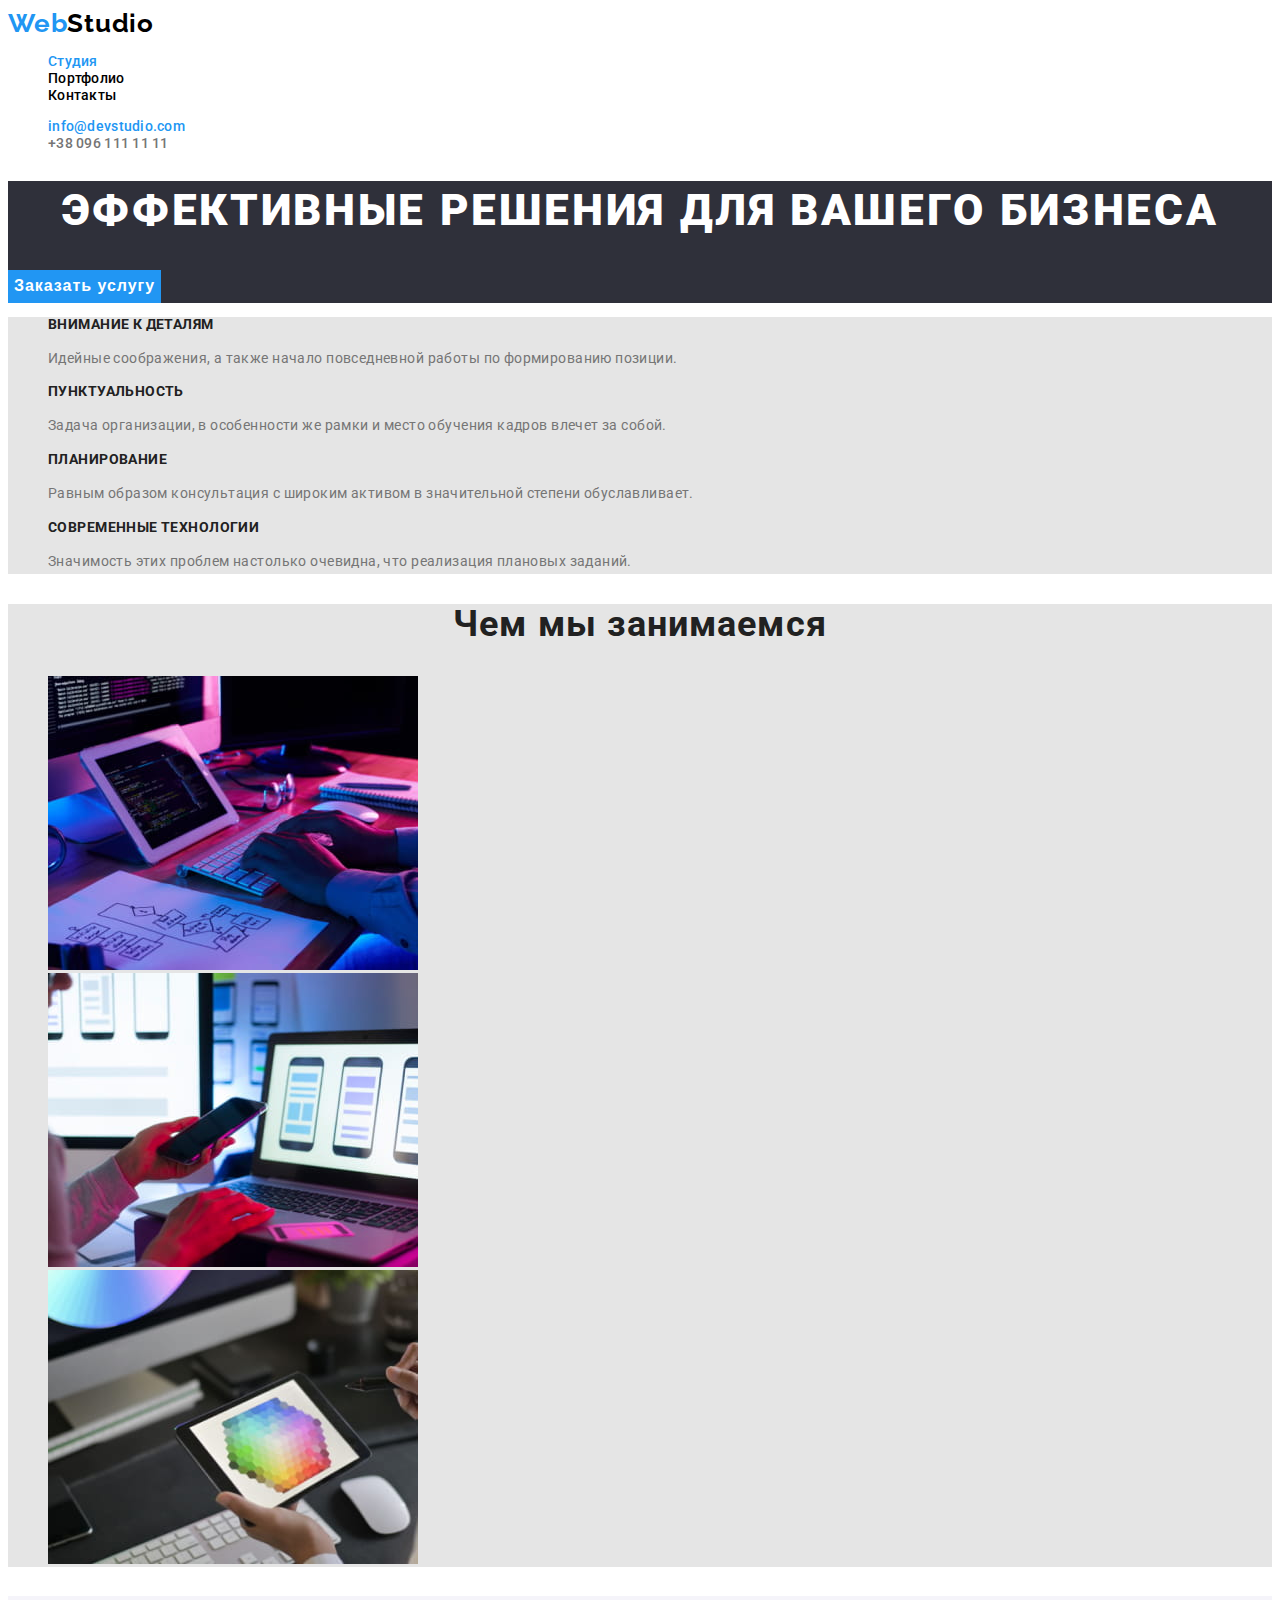
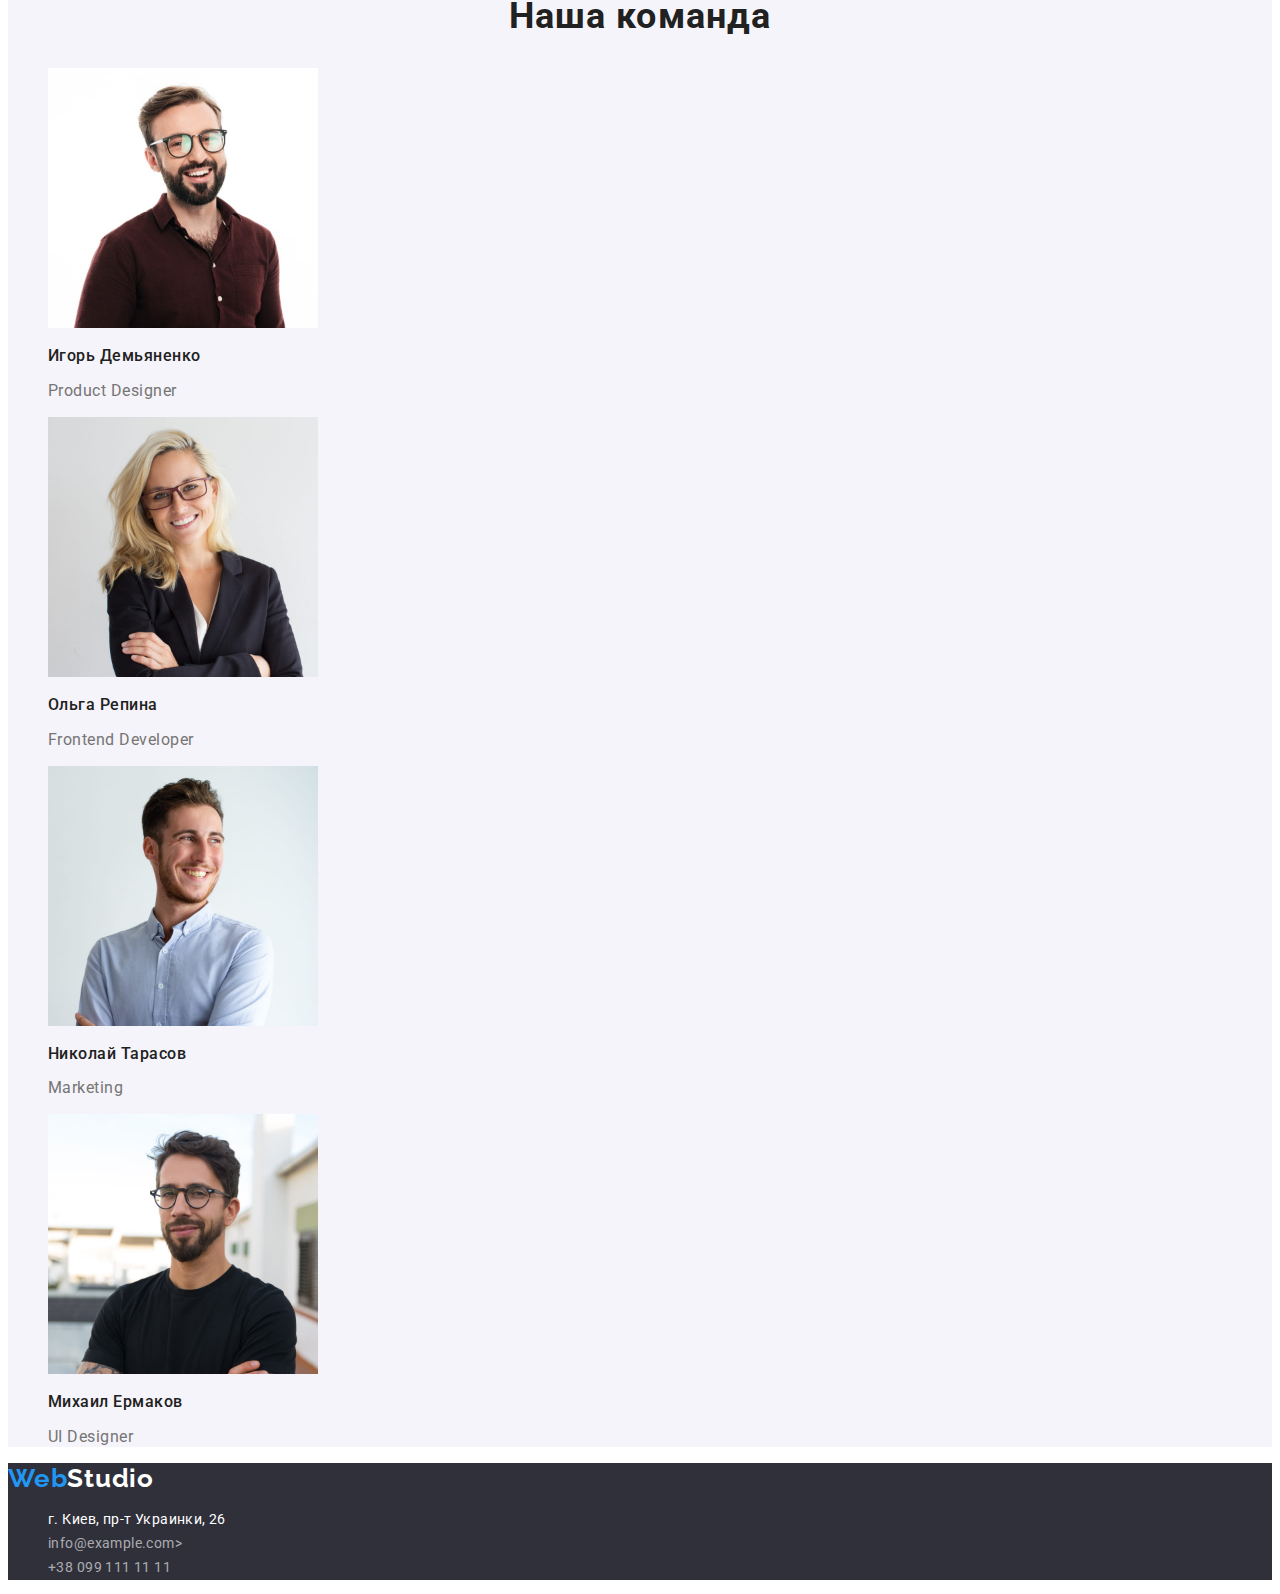
==== index.html @ 39c9d59c "Initial commit" ====
<!DOCTYPE html>
<html lang="ru">
<head>
    <meta charset="UTF-8">
    <meta http-equiv="X-UA-Compatible" content="IE=edge">
    <meta name="viewport" content="width=device-width, initial-scale=1.0">
    <title>Document</title>

    <!-- Шрифти -->
    <link rel="preconnect" href="https://fonts.googleapis.com">
<link rel="preconnect" href="https://fonts.gstatic.com" crossorigin>
<link href="https://fonts.googleapis.com/css2?family=Raleway:wght@700&family=Roboto:wght@400;500;700;900&display=swap" rel="stylesheet">
    
    <!-- Кастомні стилі -->
    <link rel="stylesheet" href="./css/styles.css"/>
</head>
<body>
    <!-- Секція Хедер -->
    <header class="header">
        <nav class="header-nav">
            <a class="header-logo link" href="./index.html">Web<span class="logo-accent">Studio</span></a>
            <ul class="header-list list">
                <li class="header-list-item">
                    <a class="header-link link current-link" href="">Студия</a>
                </li>
                <li class="header-list-item">
                    <a class="header-link link" href="./portfolio.html">Портфолио</a>
                </li>
                <li class="header-list-item">
                    <a class="header-link link" href="">Контакты</a>
                </li>
            </ul>
        </nav>
        <ul class="header-list list">
            <li class="header-contacts">
                <a class="header-list-contacts link current-link" href="mailto:info@devstudio.com">info@devstudio.com</a>
            </li>
            <li >
                <a class="header-list-contacts" href="tel:+380961111111">+38 096 111 11 11</a>
            </li>
        </ul>
    </header>
    <!-- Блок унікального контенту на сторінці -->
    <main>
        <!-- Секція Hero -->
        <section class="hero">
           <h1 class="hero-title">Эффективные решения для вашего бизнеса</h1>
           <button class="hero-button" type="button">Заказать услугу</button>
       </section> 
    <!-- Наші переваги -->
       <section class="benefits">
            <h2 hidden>Наш подход к работе</h2>
            <ul class="benefits-list">
               <li>
                   <h3 class="benefits-title">Внимание к деталям</h3>
                   <p class="benefits-text">Идейные соображения, а также начало повседневной работы по формированию позиции.</p>
               </li>
                <li>
                    <h3 class="benefits-title">Пунктуальность</h3>
                    <p class="benefits-text">Задача организации, в особенности же рамки и место обучения кадров влечет за собой.</p>
                </li>
                <li>
                    <h3 class="benefits-title">Планирование</h3>
                    <p class="benefits-text">Равным образом консультация с широким активом в значительной степени обуславливает.</p>
                </li>
                <li>
                    <h3 class="benefits-title">Современные технологии</h3>
                    <p class="benefits-text">Значимость этих проблем настолько очевидна, что реализация плановых заданий.</p>
                </li>
           </ul>
       </section>
    <!--Про нас-->
       <section class="about">
           <h2 class="about-title">Чем мы занимаемся</h2>
           <ul class="about-list">
                <li>
                    <img src="./images/laptop.jpg" alt="Ноутбук, набор текста" width="370" height="294"/>
                </li>
                <li>    
                    <img src="./images/mobile.jpg" alt="Мобильное приложение" width="370" height="294"/>
                </li>    
                <li> 
                    <img src="./images/palette.jpg" alt="Палитра цветов" width="370" height="294"/>
                </li>        
            </ul>
        </section>
      
       <!--Наші працівники-->   
        <section class="team">
            <h2 class="team-title">Наша команда</h2>
            <ul class="team-list">
                <li>
                    <img src="./images/foto-1.jpg" alt="Фото Игорь Демьяненко" width="270" height="260"/>
                    <h3 class="team-names">Игорь Демьяненко</h3>
                    <p class="team-profession">Product Designer</p>
                </li>
        
                <li>
                    <img src="./images/foto-2.jpg" alt="Фото Ольга Репина " width="270" height="260"/>
                    <h3 class="team-names">Ольга Репина</h3>
                    <p class="team-profession">Frontend Developer</p>
                </li>

                <li>
                    <img src="./images/foto-3.jpg" alt="Фото Николай Тарасов" width="270" height="260"/>
                    <h3 class="team-names">Николай Тарасов</h3>
                    <p class="team-profession">Marketing</p>
                </li>
        
                <li>
                    <img src="./images/foto-4.jpg" alt="Фото Михаил Ермаков" width="270" height="260"/>
                    <h3 class="team-names">Михаил Ермаков</h3>
                    <p class="team-profession">UI Designer</p>
                </li>
            </ul>
        </section>
    </main>
        <!-- Секція Футер-->
    <footer class="footer">
        <a class="footer-logo link" href="./index.html">Web<span class="footer-logo-accent">Studio</span></a>
        <address>
            <ul class="list">
                <li> 
                    <a class="footer-link link current-link" href="">г. Киев, пр-т Украинки, 26</a>
                </li>
                <li>
                    <a class="footer-link" href="mailto:info@devstudio.com">info@example.com></a>
                </li>
                <li>
                    <a class="footer-link" href="tel:+380991111111">+38 099 111 11 11</a>
                </li>
            </ul>
        </address>
    </footer>
</body>
</html>
---- css/styles.css ----
:root {
/* fonts */
--main-font: "Roboto";
--secondary-font: "Raleway";

/* text colors */
--accent-txt-cl: #212121;
--blue-txt-cl: #2196F3;
--white-tht-cl: #FFFFFF;
--black-txt-cl: #757575;
--black-txt-logo: #000000;

/* bg colors */
--black-bg-cl: #2F303A;
--header-bg-cl: #FFFFFF;
--benefits-bg-cl: #E5E5E5;
--team-bg-cl: #F5F4FA;

/* others */
}

body {
    font-family: var(--main-font), sans-serif;
    font-size: 14px;
}

/* common styles start */
.link {
    text-decoration: none;
}

.list {
    list-style: none;
}
/* common styles end */

.header-list-contacts {
    text-decoration: none;
}
/* Header sestion */

.header-link:hover,
.header-link:focus {
    color: var(--blue-txt-cl);
}

.header-link {
    font-weight: 500;
    font-size: 14px;
    line-height: 1.14;
    letter-spacing: 0.02em;
    color: var(--accent-color); 
}

.current-link {
    color: var(--blue-txt-cl) 
}


.header-logo.link {
    font-family: 'Raleway';
    font-weight: 700;
    font-size: 26px;
    line-height: 1.19;
    letter-spacing: 0.03em;    
    color: var(--blue-txt-cl)
}
 
.logo-accent {
    color: var(--black-txt-logo)
}

.link.current-link {
    color: var(--blue-txt-cl);
} 

.header-list-contacts:hover,
.header-list-contacts:focus {
    color: var(--blue-txt-cl);
}

.header-list-contacts {
    font-weight: 500;
    font-size: 14px;
    line-height: 1.14;
    letter-spacing: 0.02em;
    color: #757575;
    
}
.header-list-contacts {
   color: #757575;
} 

/* Section hero */

.hero {
    background-color: var(--black-bg-cl)
}
.hero-title {
    font-weight: 900;
    font-size: 44px;
    line-height: 1.36;   
    text-align: center;
    letter-spacing: 0.06em;
    text-transform: uppercase;
    color: var(--white-tht-cl);
}
.hero-button:hover,
.hero-button:focus {
    background-color: #188CE8;
}

.hero-button {
    font-weight: 700;
    font-size: 16px;
    line-height: 1.88;
    letter-spacing: 0.06em;
    cursor: pointer;
    color: var(--white-tht-cl);
    background-color: #2196F3;
    border: none;
}

/* Section benefits */

.benefits {
    background-color: var(--benefits-bg-cl);
    
}
.benefits-list {
    list-style: none;
}

.benefits-title {
    font-weight: 700;
    font-size: 14px;
    line-height: 1.14;
    letter-spacing: 0.03em;
    text-transform: uppercase;
    color: var(--accent-txt-cl)
}
.benefits-text {
    font-weight: 400;
    font-size: 14px;
    line-height: 1.71;
    letter-spacing: 0.03em;
    color: var(--black-txt-cl)
}

/* Section about */

.about {
    background-color:  var(--benefits-bg-cl)
}
.about-list {
    list-style: none;
}

.about-title {
    font-weight: 700;
    font-size: 36px;
    line-height: 1.16;
    text-align: center;
    letter-spacing: 0.03em;
    color: var(--accent-txt-cl)
}
 /* Section team */

.team {
    background-color: var(--team-bg-cl);
}

.team-list {
    list-style: none;
}
.team-title {
    font-weight: 700;
    font-size: 36px;
    line-height: 1.16;
    letter-spacing: 0.03em;
    text-align: center;
    color: var(--accent-txt-cl)
}

.team-names {
    font-weight: 500;
    font-size: 16px;
    line-height: 1.18;
    letter-spacing: 0.03em;
    color: var(--accent-txt-cl)
}
.team-profession {
    font-weight: 400;
    font-size: 16px;
    line-height: 1.18;
    letter-spacing: 0.03em;
    color: var(--black-txt-cl)
}
/* Секція main портфоліо */

.portfolio {
    background-color: #E5E5E5;
}
/* Секція кнопок портфоліо */

.button-special:hover,
.button-special:focus {
    cursor: pointer;
}

.button-special {
    font-weight: 500;
    font-size: 16px;
    line-height: 1.62;
    letter-spacing: 0.03em;
    border: none;
    background-color: var(--blue-txt-cl);
    color: var(--white-tht-cl);
}

.button-name:hover,
.button-name:focus {
    background-color: var(--blue-txt-cl);
    color: var(--white-tht-cl);
 }

.button-name {
    font-weight: 500;
    font-size: 16px;
    line-height: 1.62;
    color: #212121;
    letter-spacing: 0.03em;
    cursor: pointer;
    border: none;
    background-color: #F5F4FA;
}

/* Секція зображень */

.image-title {
    font-weight: 700;
    font-size: 18px;
    line-height: 2.00;
    letter-spacing: 0.06em;
    color: #212121;
}

.image-description {
    font-weight: 400;
    font-size: 16px;
    line-height: 1.88;
    letter-spacing: 0.03em;
    color: #757575;
    
}

.footer {
    background-color: var(--black-bg-cl);
}

.footer-logo.link {
font-family: 'Raleway';
font-style: normal;
font-weight: 700;
font-size: 26px;
line-height: 1.19;
letter-spacing: 0.03em;
color: var(--blue-txt-cl)
}

.footer-logo-accent {
color: var(--white-tht-cl);
text-decoration: none;
}

address {
    font-style: normal;
}

.footer-link:hover,
.footer-link:focus  {
    color: var(--white-tht-cl);
}
.footer-link.link.current-link {
    color: var(--white-tht-cl);
}
    .footer-link { 
    font-weight: 400;
    font-size: 14px;
    line-height: 1.71;
    letter-spacing: 0.03em;
    color: rgba(255, 255, 255, 0.6);
    text-decoration: none;
    
}
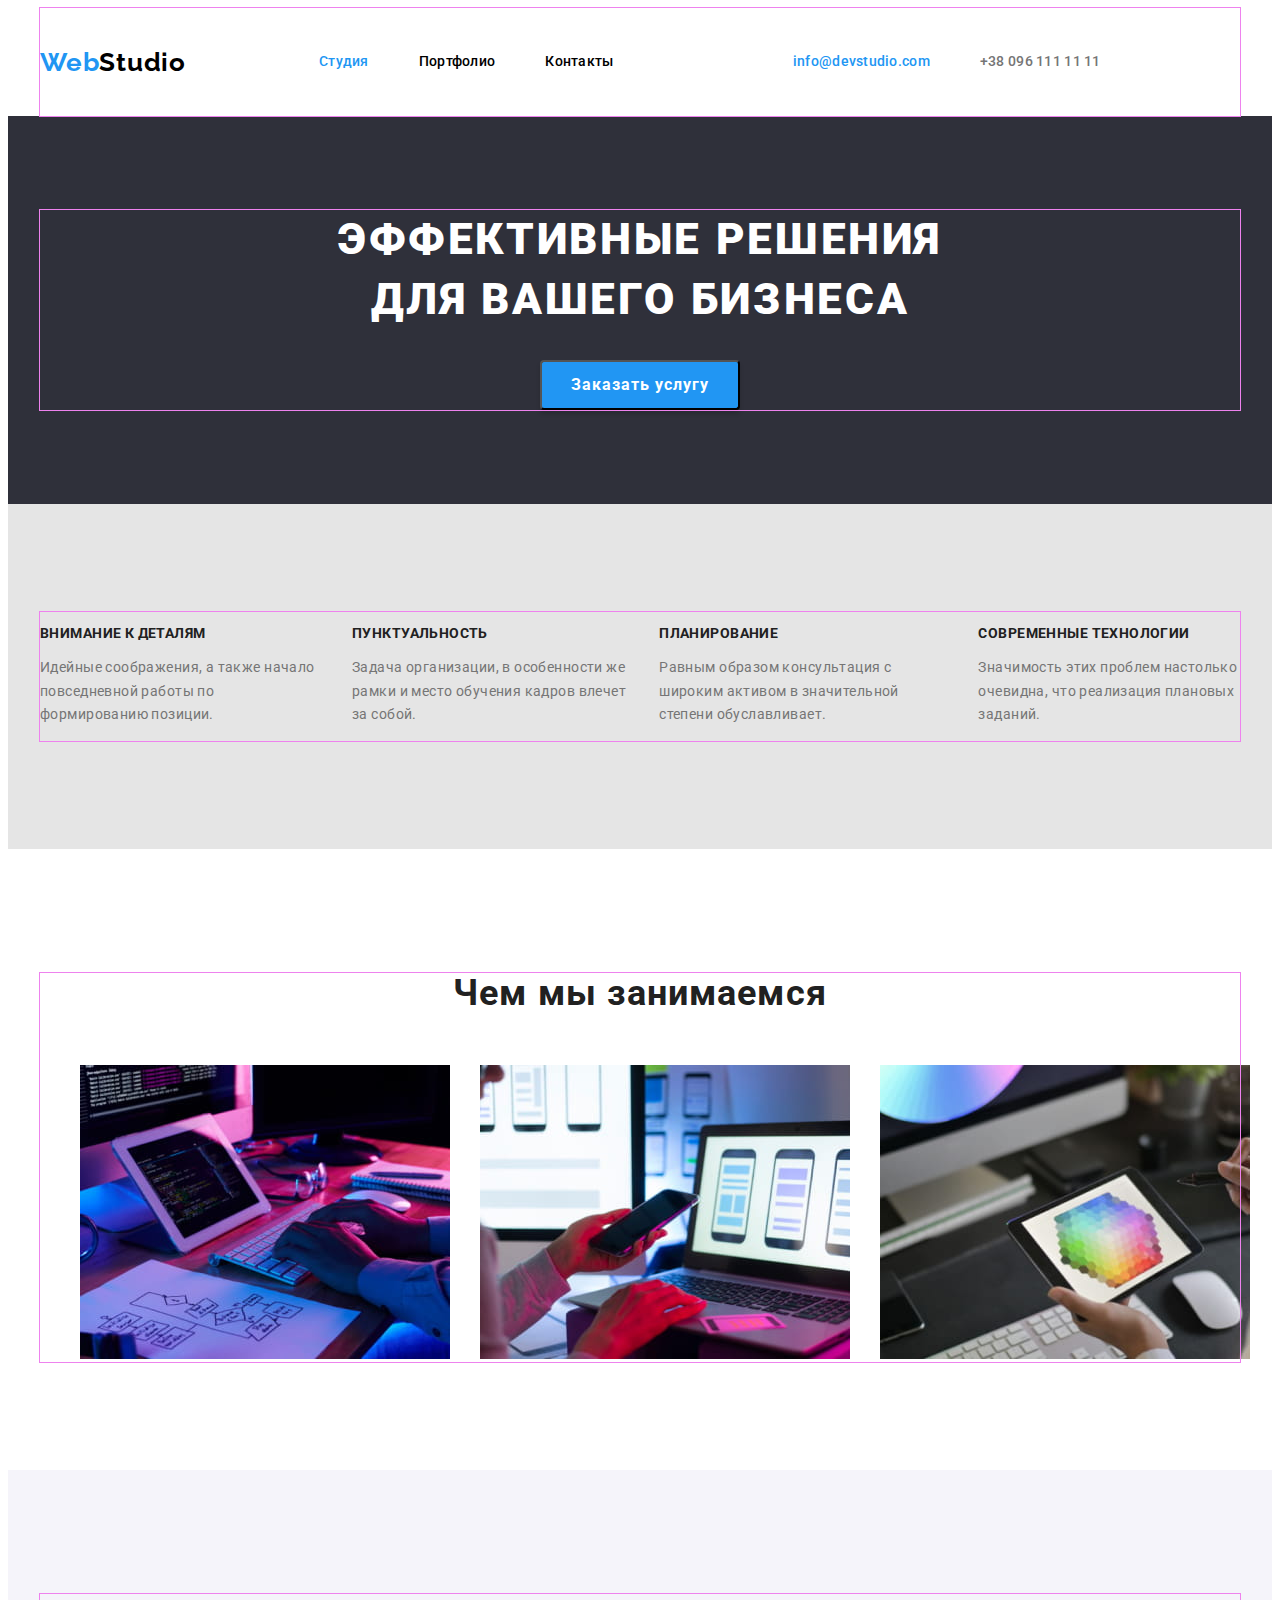
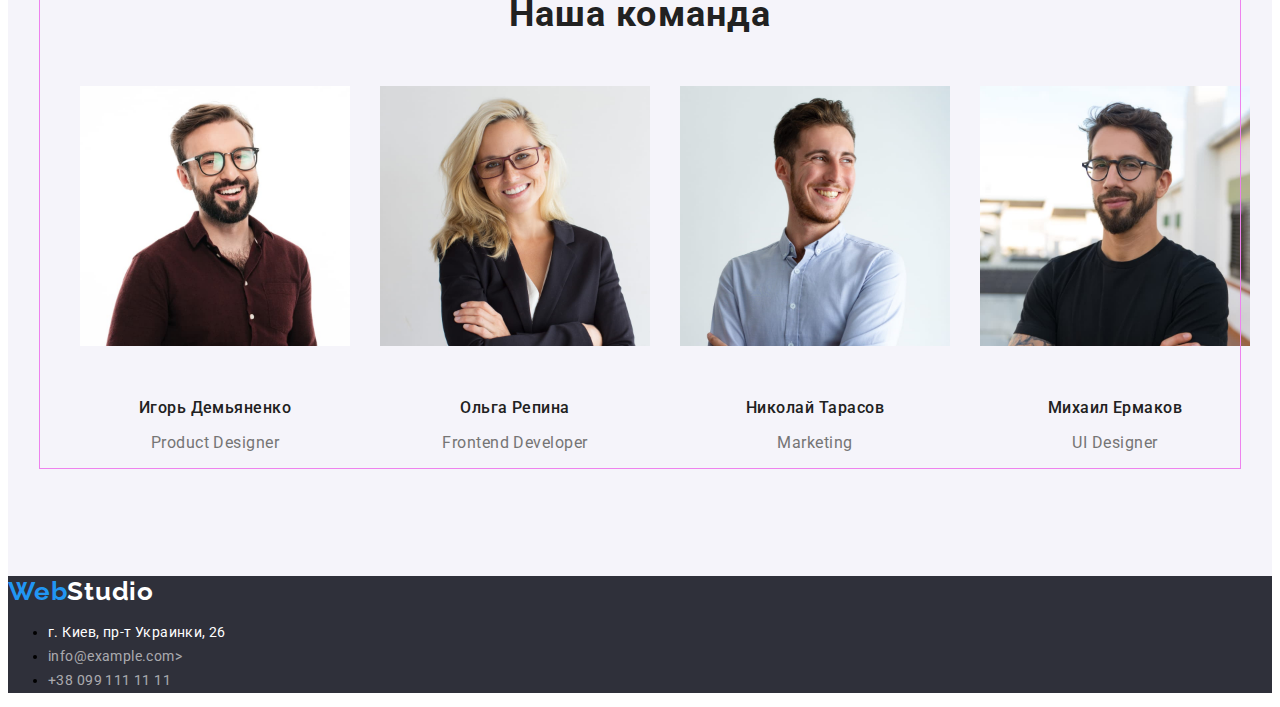
==== commit 4df4e7b3: "позиціонування" ====
--- a/index.html
+++ b/index.html
@@ -10,127 +10,143 @@
     <link rel="preconnect" href="https://fonts.googleapis.com">
 <link rel="preconnect" href="https://fonts.gstatic.com" crossorigin>
 <link href="https://fonts.googleapis.com/css2?family=Raleway:wght@700&family=Roboto:wght@400;500;700;900&display=swap" rel="stylesheet">
-    
+<link rel="stylesheet"
+href="https://cdnjs.cloudflare.com/ajax/libs/modern-normalize/1.1.0/modern-normalize.min.css"
+integrity="sha512-wpPYUAdjBVSE4KJnH1VR1HeZfpl1ub8YT/NKx4PuQ5NmX2tKuGu6U/JRp5y+Y8XG2tV+wKQpNHVUX03MfMFn9Q=="
+crossorigin="anonymous"
+referrerpolicy="no-referrer"/>
     <!-- Кастомні стилі -->
     <link rel="stylesheet" href="./css/styles.css"/>
 </head>
 <body>
     <!-- Секція Хедер -->
-    <header class="header">
-        <nav class="header-nav">
-            <a class="header-logo link" href="./index.html">Web<span class="logo-accent">Studio</span></a>
-            <ul class="header-list list">
-                <li class="header-list-item">
-                    <a class="header-link link current-link" href="">Студия</a>
+    <header class="header"> 
+        <div class="header container">
+            <nav class="header-nav">
+                <a class="header-logo link" href="./index.html">Web<span class="logo-accent">Studio</span></a>
+                <ul class="header-list list">
+                    <li class="header-list-item">
+                        <a class="header-link link current-link" href="">Студия</a>
+                    </li>
+                    <li class="header-list-item">
+                        <a class="header-link link" href="./portfolio.html">Портфолио</a>
+                    </li>
+                    <li class="header-list-item">
+                        <a class="header-link link" href="">Контакты</a>
+                    </li>
+                </ul>
+            </nav>
+            <ul class="header-list-cont list">
+                <li class="header-contacts">
+                    <a class="header-list-contacts link current-link" href="mailto:info@devstudio.com">info@devstudio.com</a>
                 </li>
-                <li class="header-list-item">
-                    <a class="header-link link" href="./portfolio.html">Портфолио</a>
-                </li>
-                <li class="header-list-item">
-                    <a class="header-link link" href="">Контакты</a>
+                <li class="header-contacts">
+                    <a class="header-list-contacts" href="tel:+380961111111">+38 096 111 11 11</a>
                 </li>
             </ul>
-        </nav>
-        <ul class="header-list list">
-            <li class="header-contacts">
-                <a class="header-list-contacts link current-link" href="mailto:info@devstudio.com">info@devstudio.com</a>
-            </li>
-            <li >
-                <a class="header-list-contacts" href="tel:+380961111111">+38 096 111 11 11</a>
-            </li>
-        </ul>
+        </div>
     </header>
     <!-- Блок унікального контенту на сторінці -->
     <main>
         <!-- Секція Hero -->
-        <section class="hero">
-           <h1 class="hero-title">Эффективные решения для вашего бизнеса</h1>
-           <button class="hero-button" type="button">Заказать услугу</button>
-       </section> 
+        <section class="hero section">
+            <div class="container">
+                <h1 class="hero-title">Эффективные решения для вашего бизнеса</h1>
+                <button class="hero-button" type="button">Заказать услугу</button>
+            </div>
+        </section> 
     <!-- Наші переваги -->
-       <section class="benefits">
-            <h2 hidden>Наш подход к работе</h2>
-            <ul class="benefits-list">
-               <li>
-                   <h3 class="benefits-title">Внимание к деталям</h3>
-                   <p class="benefits-text">Идейные соображения, а также начало повседневной работы по формированию позиции.</p>
-               </li>
-                <li>
-                    <h3 class="benefits-title">Пунктуальность</h3>
-                    <p class="benefits-text">Задача организации, в особенности же рамки и место обучения кадров влечет за собой.</p>
-                </li>
-                <li>
-                    <h3 class="benefits-title">Планирование</h3>
-                    <p class="benefits-text">Равным образом консультация с широким активом в значительной степени обуславливает.</p>
-                </li>
-                <li>
-                    <h3 class="benefits-title">Современные технологии</h3>
-                    <p class="benefits-text">Значимость этих проблем настолько очевидна, что реализация плановых заданий.</p>
-                </li>
-           </ul>
+       <section class="benefits section">
+            <div class="container">
+                <h2 hidden>Наш подход к работе</h2>
+                <ul class="benefits-list list">
+                    <li class="benefits-check">
+                        <h3 class="benefits-title">Внимание к деталям</h3>
+                        <p class="benefits-text">Идейные соображения, а также начало повседневной работы по формированию позиции.</p>
+                    </li>
+                    <li class="benefits-check">
+                        <h3 class="benefits-title">Пунктуальность</h3>
+                        <p class="benefits-text">Задача организации, в особенности же рамки и место обучения кадров влечет за собой.</p>
+                    </li>
+                    <li class="benefits-check">
+                        <h3 class="benefits-title">Планирование</h3>
+                        <p class="benefits-text">Равным образом консультация с широким активом в значительной степени обуславливает.</p>
+                    </li>
+                    <li class="benefits-check">
+                        <h3 class="benefits-title">Современные технологии</h3>
+                        <p class="benefits-text">Значимость этих проблем настолько очевидна, что реализация плановых заданий.</p>
+                    </li>
+                </ul>
+            </div>
        </section>
     <!--Про нас-->
-       <section class="about">
-           <h2 class="about-title">Чем мы занимаемся</h2>
-           <ul class="about-list">
-                <li>
-                    <img src="./images/laptop.jpg" alt="Ноутбук, набор текста" width="370" height="294"/>
-                </li>
-                <li>    
-                    <img src="./images/mobile.jpg" alt="Мобильное приложение" width="370" height="294"/>
-                </li>    
-                <li> 
-                    <img src="./images/palette.jpg" alt="Палитра цветов" width="370" height="294"/>
-                </li>        
-            </ul>
+       <section class="about section">
+            <div class="container">
+                <h2 class="about-title">Чем мы занимаемся</h2>
+                <ul class="about-list list">
+                    <li class="about-item">
+                        <img class="about-pc" src="./images/laptop.jpg" alt="Ноутбук, набор текста" width="370" height="294"/>
+                    </li>
+                    <li class="about-item">    
+                        <img class="about-pc" src="./images/mobile.jpg" alt="Мобильное приложение" width="370" height="294"/>
+                    </li>    
+                    <li class="about-item"> 
+                        <img class="about-pc" src="./images/palette.jpg" alt="Палитра цветов" width="370" height="294"/>
+                    </li>        
+                </ul>
+            </div>
         </section>
       
        <!--Наші працівники-->   
-        <section class="team">
-            <h2 class="team-title">Наша команда</h2>
-            <ul class="team-list">
-                <li>
-                    <img src="./images/foto-1.jpg" alt="Фото Игорь Демьяненко" width="270" height="260"/>
-                    <h3 class="team-names">Игорь Демьяненко</h3>
-                    <p class="team-profession">Product Designer</p>
-                </li>
+        <section class="team section">
+            <div class="container">
+                <h2 class="team-title">Наша команда</h2>
+                <ul class="team-list list">
+                    <li class="team-card">
+                        <img src="./images/foto-1.jpg" alt="Фото Игорь Демьяненко" width="270" height="260"/>
+                        <h3 class="team-names">Игорь Демьяненко</h3>
+                        <p class="team-profession">Product Designer</p>
+                    </li>
         
-                <li>
-                    <img src="./images/foto-2.jpg" alt="Фото Ольга Репина " width="270" height="260"/>
-                    <h3 class="team-names">Ольга Репина</h3>
-                    <p class="team-profession">Frontend Developer</p>
-                </li>
+                    <li class="team-card">
+                        <img src="./images/foto-2.jpg" alt="Фото Ольга Репина " width="270" height="260"/>
+                        <h3 class="team-names">Ольга Репина</h3>
+                        <p class="team-profession">Frontend Developer</p>
+                    </li>
 
-                <li>
-                    <img src="./images/foto-3.jpg" alt="Фото Николай Тарасов" width="270" height="260"/>
-                    <h3 class="team-names">Николай Тарасов</h3>
-                    <p class="team-profession">Marketing</p>
-                </li>
+                    <li class="team-card">
+                        <img src="./images/foto-3.jpg" alt="Фото Николай Тарасов" width="270" height="260"/>
+                        <h3 class="team-names">Николай Тарасов</h3>
+                        <p class="team-profession">Marketing</p>
+                    </li>
         
-                <li>
-                    <img src="./images/foto-4.jpg" alt="Фото Михаил Ермаков" width="270" height="260"/>
-                    <h3 class="team-names">Михаил Ермаков</h3>
-                    <p class="team-profession">UI Designer</p>
-                </li>
-            </ul>
+                    <li class="team-card">
+                        <img src="./images/foto-4.jpg" alt="Фото Михаил Ермаков" width="270" height="260"/>
+                        <h3 class="team-names">Михаил Ермаков</h3>
+                        <p class="team-profession">UI Designer</p>
+                    </li>
+                </ul>
+            </div>
         </section>
     </main>
         <!-- Секція Футер-->
     <footer class="footer">
-        <a class="footer-logo link" href="./index.html">Web<span class="footer-logo-accent">Studio</span></a>
-        <address>
-            <ul class="list">
-                <li> 
-                    <a class="footer-link link current-link" href="">г. Киев, пр-т Украинки, 26</a>
-                </li>
-                <li>
-                    <a class="footer-link" href="mailto:info@devstudio.com">info@example.com></a>
-                </li>
-                <li>
-                    <a class="footer-link" href="tel:+380991111111">+38 099 111 11 11</a>
-                </li>
-            </ul>
-        </address>
+        <div class="footer-container">
+            <a class="footer-logo link" href="./index.html">Web<span class="footer-logo-accent">Studio</span></a>
+            <address>
+                <ul class="footer-list">
+                    <li> 
+                        <a class="footer-link link current-link" href="">г. Киев, пр-т Украинки, 26</a>
+                    </li>
+                    <li>
+                        <a class="footer-link" href="mailto:info@devstudio.com">info@example.com></a>
+                    </li>
+                    <li>
+                        <a class="footer-link" href="tel:+380991111111">+38 099 111 11 11</a>
+                    </li>
+                </ul>
+            </address>
+        </div>
     </footer>
 </body>
 </html>
--- a/css/styles.css
+++ b/css/styles.css
@@ -34,9 +34,55 @@
 }
 /* common styles end */
 
-.header-list-contacts {
+.section {
+    padding-top: 94px;
+    padding-bottom: 94px;
+    
+}
+.container {
+    width: 1200px;
+    margin: 0 auto;
+    outline: 1.5px solid violet;
+}
+.header {
+    display: flex;
+}
+.header-nav {
+    display: flex;
+    align-items: center;
+}
+.header-list {
+    display: flex;
+    margin-left: 93px;
+}
+.header-list-item {
+    display: flex;
+}
+
+.header-list-item:not(:last-child) {
+    margin-right: 50px;
+}
+.header-list .header-link {
+    
+    padding-top: 32px;
+    padding-bottom: 32px;
+}
+.header-list-cont {
+    display: flex;
+    align-items: center;
+    margin: auto;
+}
+.header-list-cont .header-list-contacts {
+    display: block;
+    padding-top: 32px;
+    padding-bottom: 32px;
     text-decoration: none;
 }
+
+.header-contacts:not(:last-child) {
+    margin-right: 50px;
+}
+
 /* Header sestion */
 
 .header-link:hover,
@@ -49,7 +95,7 @@
     font-size: 14px;
     line-height: 1.14;
     letter-spacing: 0.02em;
-    color: var(--accent-color); 
+    color: var(--accent-color);
 }
 
 .current-link {
@@ -92,7 +138,11 @@
 } 
 
 /* Section hero */
-
+.hero-title {
+    max-width: 696px;
+    margin: 0 auto;
+    margin-bottom: 30px;
+}
 .hero {
     background-color: var(--black-bg-cl)
 }
@@ -105,6 +155,14 @@
     text-transform: uppercase;
     color: var(--white-tht-cl);
 }
+button {
+    font-family: var(--main-font);
+}
+.hero-button {
+    display: block;
+    margin-left: auto;
+    margin-right: auto;
+}
 .hero-button:hover,
 .hero-button:focus {
     background-color: #188CE8;
@@ -116,20 +174,31 @@
     line-height: 1.88;
     letter-spacing: 0.06em;
     cursor: pointer;
-    color: var(--white-tht-cl);
+    color: var(--white-tht-cl); 
+}
+
+.hero-button {
+    width: 200px;
+    height: 50px;
+    left: 700px;
+    top: 430px;
     background-color: #2196F3;
-    border: none;
+    box-shadow: 0px 4px 4px rgba(0, 0, 0, 0.15);
+    border-radius: 4px;
 }
 
 /* Section benefits */
 
 .benefits {
     background-color: var(--benefits-bg-cl);
-    
-}
+}
+
 .benefits-list {
-    list-style: none;
-}
+    display: flex;
+    gap: 30px;
+    padding-left: 0px;
+    padding-right: 0px;
+} 
 
 .benefits-title {
     font-weight: 700;
@@ -137,7 +206,8 @@
     line-height: 1.14;
     letter-spacing: 0.03em;
     text-transform: uppercase;
-    color: var(--accent-txt-cl)
+    color: var(--accent-txt-cl);
+    margin-bottom: 10px;
 }
 .benefits-text {
     font-weight: 400;
@@ -148,13 +218,16 @@
 }
 
 /* Section about */
-
-.about {
-    background-color:  var(--benefits-bg-cl)
-}
+.about-section {
+    background-color: var(--benefits-bg-cl);
+}
+
 .about-list {
-    list-style: none;
-}
+    display: flex;
+} 
+.about-item:not(:last-child)  {
+    margin-right: 30px;
+} 
 
 .about-title {
     font-weight: 700;
@@ -162,16 +235,23 @@
     line-height: 1.16;
     text-align: center;
     letter-spacing: 0.03em;
-    color: var(--accent-txt-cl)
+    color: var(--accent-txt-cl);
+    margin-bottom: 50px;  
 }
  /* Section team */
-
-.team {
-    background-color: var(--team-bg-cl);
-}
-
-.team-list {
-    list-style: none;
+ .team {
+   background-color: var(--team-bg-cl)
+ }
+ .team-list {
+    display: flex;
+ }
+
+.team-card:not(:first-child)  {
+    margin-left: 30px;
+}
+.team-names {
+    margin-top: 50px;
+    margin-bottom: 10px;
 }
 .team-title {
     font-weight: 700;
@@ -181,19 +261,24 @@
     text-align: center;
     color: var(--accent-txt-cl)
 }
-
+.team-title {
+    margin-bottom: 50px;
+}
 .team-names {
     font-weight: 500;
     font-size: 16px;
     line-height: 1.18;
     letter-spacing: 0.03em;
+    text-align: center;
     color: var(--accent-txt-cl)
 }
+
 .team-profession {
     font-weight: 400;
     font-size: 16px;
     line-height: 1.18;
     letter-spacing: 0.03em;
+    text-align: center;
     color: var(--black-txt-cl)
 }
 /* Секція main портфоліо */
@@ -201,7 +286,16 @@
 .portfolio {
     background-color: #E5E5E5;
 }
+
 /* Секція кнопок портфоліо */
+
+.button-list {
+    display: flex;
+    gap: 30px;
+    margin: 0 auto;
+    justify-content: center;
+    margin-bottom: 34px;
+}
 
 .button-special:hover,
 .button-special:focus {
@@ -236,6 +330,28 @@
 }
 
 /* Секція зображень */
+
+.image-list {
+    display: flex;
+    flex-wrap: wrap;
+    justify-content: space-between;
+    margin: -15px;
+    padding-left: 0px;
+    padding-right: 0px;
+    
+}
+.image-portfolio {
+    flex-basis: calc((100% - 30px * 3) / 3);
+    margin: 15px;
+}
+.image-picture {
+    flex-basis: 370px;
+    gap: 30px;
+}
+.image-title {
+    margin-top: 20px;
+    margin-bottom: 4px;
+}
 
 .image-title {
     font-weight: 700;
@@ -251,6 +367,7 @@
     line-height: 1.88;
     letter-spacing: 0.03em;
     color: #757575;
+    border-bottom: 1px solid #EEEEEE;
     
 }
 
@@ -259,18 +376,21 @@
 }
 
 .footer-logo.link {
-font-family: 'Raleway';
-font-style: normal;
-font-weight: 700;
-font-size: 26px;
-line-height: 1.19;
-letter-spacing: 0.03em;
-color: var(--blue-txt-cl)
+    font-family: 'Raleway';
+    font-style: normal;
+    font-weight: 700;
+    font-size: 26px;
+    line-height: 1.19;
+    letter-spacing: 0.03em;
+    color: var(--blue-txt-cl);
+    margin-top: 60px;
+    margin-bottom: 20px;
+
 }
 
 .footer-logo-accent {
-color: var(--white-tht-cl);
-text-decoration: none;
+    color: var(--white-tht-cl);
+    text-decoration: none;
 }
 
 address {
@@ -284,14 +404,17 @@
 .footer-link.link.current-link {
     color: var(--white-tht-cl);
 }
-    .footer-link { 
+.footer-link { 
     font-weight: 400;
     font-size: 14px;
     line-height: 1.71;
     letter-spacing: 0.03em;
     color: rgba(255, 255, 255, 0.6);
     text-decoration: none;
-    
-}
-
-
+}
+.footer-link:not(:last-child) {
+    margin-bottom: 9px;
+}
+
+
+
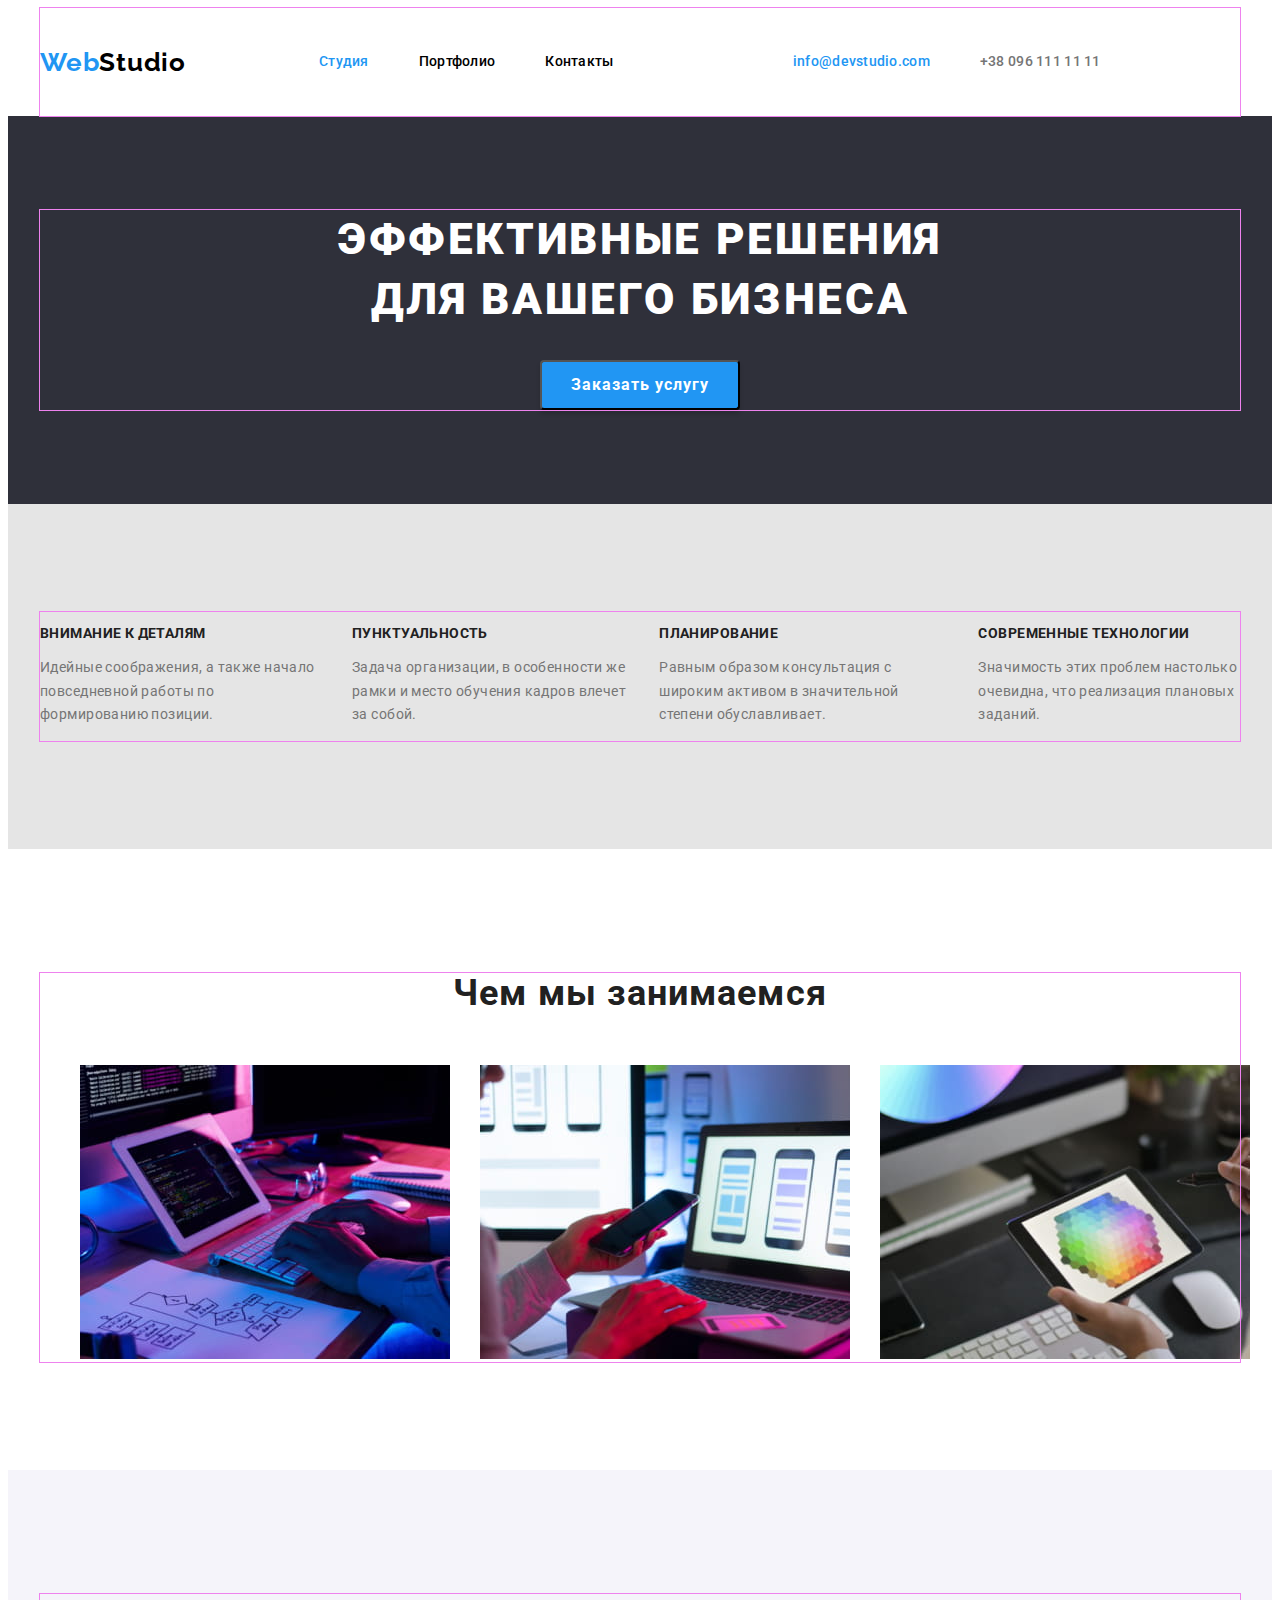
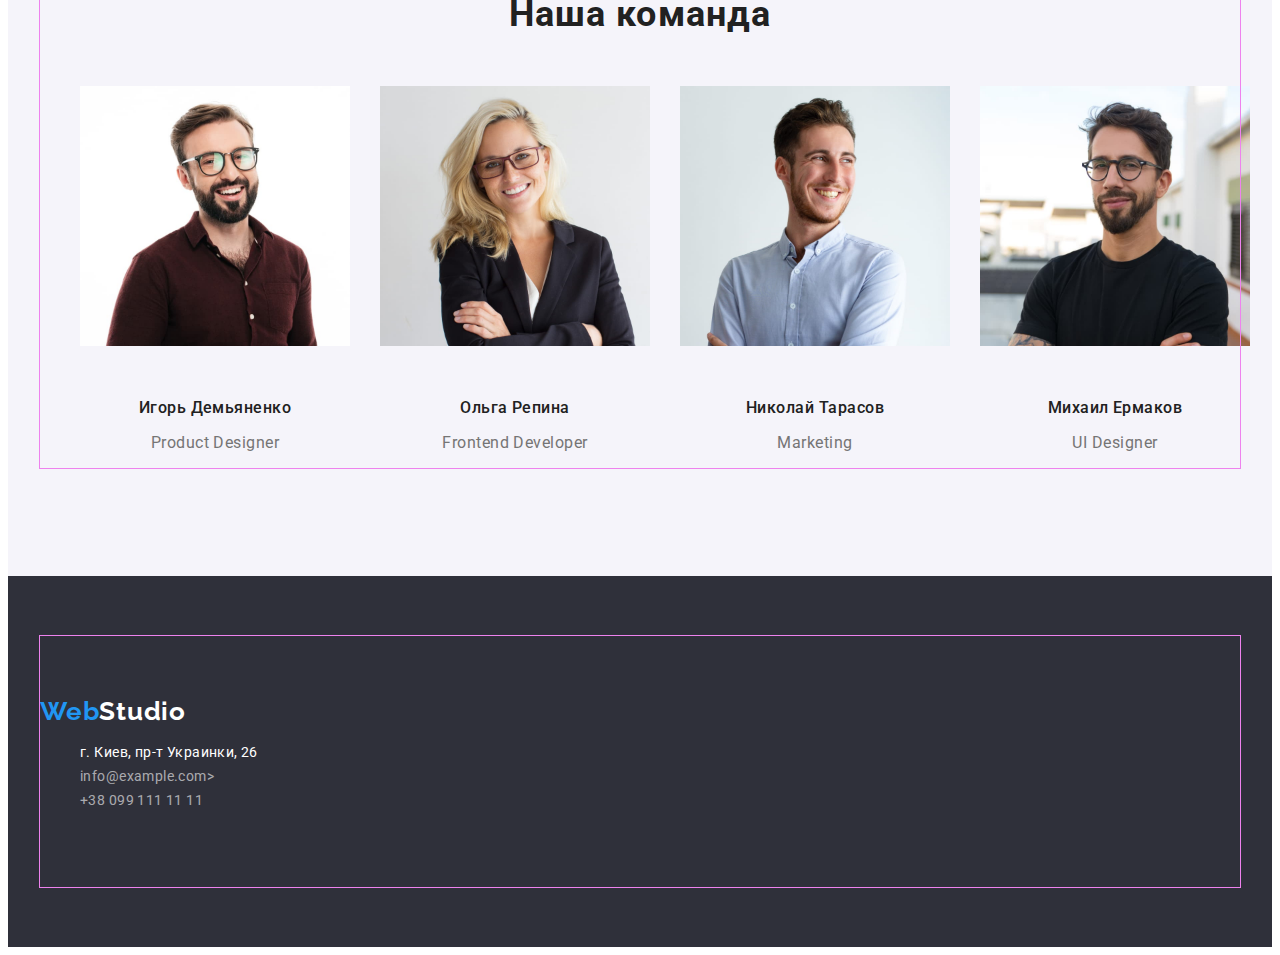
==== commit c849ada1: "футер" ====
--- a/index.html
+++ b/index.html
@@ -131,17 +131,17 @@
     </main>
         <!-- Секція Футер-->
     <footer class="footer">
-        <div class="footer-container">
+        <div class="footer container">
             <a class="footer-logo link" href="./index.html">Web<span class="footer-logo-accent">Studio</span></a>
-            <address>
-                <ul class="footer-list">
-                    <li> 
+            <address class="address">
+                <ul class="footer-list list">
+                    <li class="footer-text"> 
                         <a class="footer-link link current-link" href="">г. Киев, пр-т Украинки, 26</a>
                     </li>
-                    <li>
+                    <li class="footer-text">
                         <a class="footer-link" href="mailto:info@devstudio.com">info@example.com></a>
                     </li>
-                    <li>
+                    <li class="footer-text">
                         <a class="footer-link" href="tel:+380991111111">+38 099 111 11 11</a>
                     </li>
                 </ul>
--- a/css/styles.css
+++ b/css/styles.css
@@ -224,7 +224,7 @@
 
 .about-list {
     display: flex;
-} 
+    } 
 .about-item:not(:last-child)  {
     margin-right: 30px;
 } 
@@ -370,8 +370,11 @@
     border-bottom: 1px solid #EEEEEE;
     
 }
+/* Футер */
 
 .footer {
+    padding-top: 60px;
+    padding-bottom: 60px;
     background-color: var(--black-bg-cl);
 }
 
@@ -383,9 +386,6 @@
     line-height: 1.19;
     letter-spacing: 0.03em;
     color: var(--blue-txt-cl);
-    margin-top: 60px;
-    margin-bottom: 20px;
-
 }
 
 .footer-logo-accent {
@@ -397,6 +397,9 @@
     font-style: normal;
 }
 
+.address {
+    padding-left: 0px;
+}
 .footer-link:hover,
 .footer-link:focus  {
     color: var(--white-tht-cl);
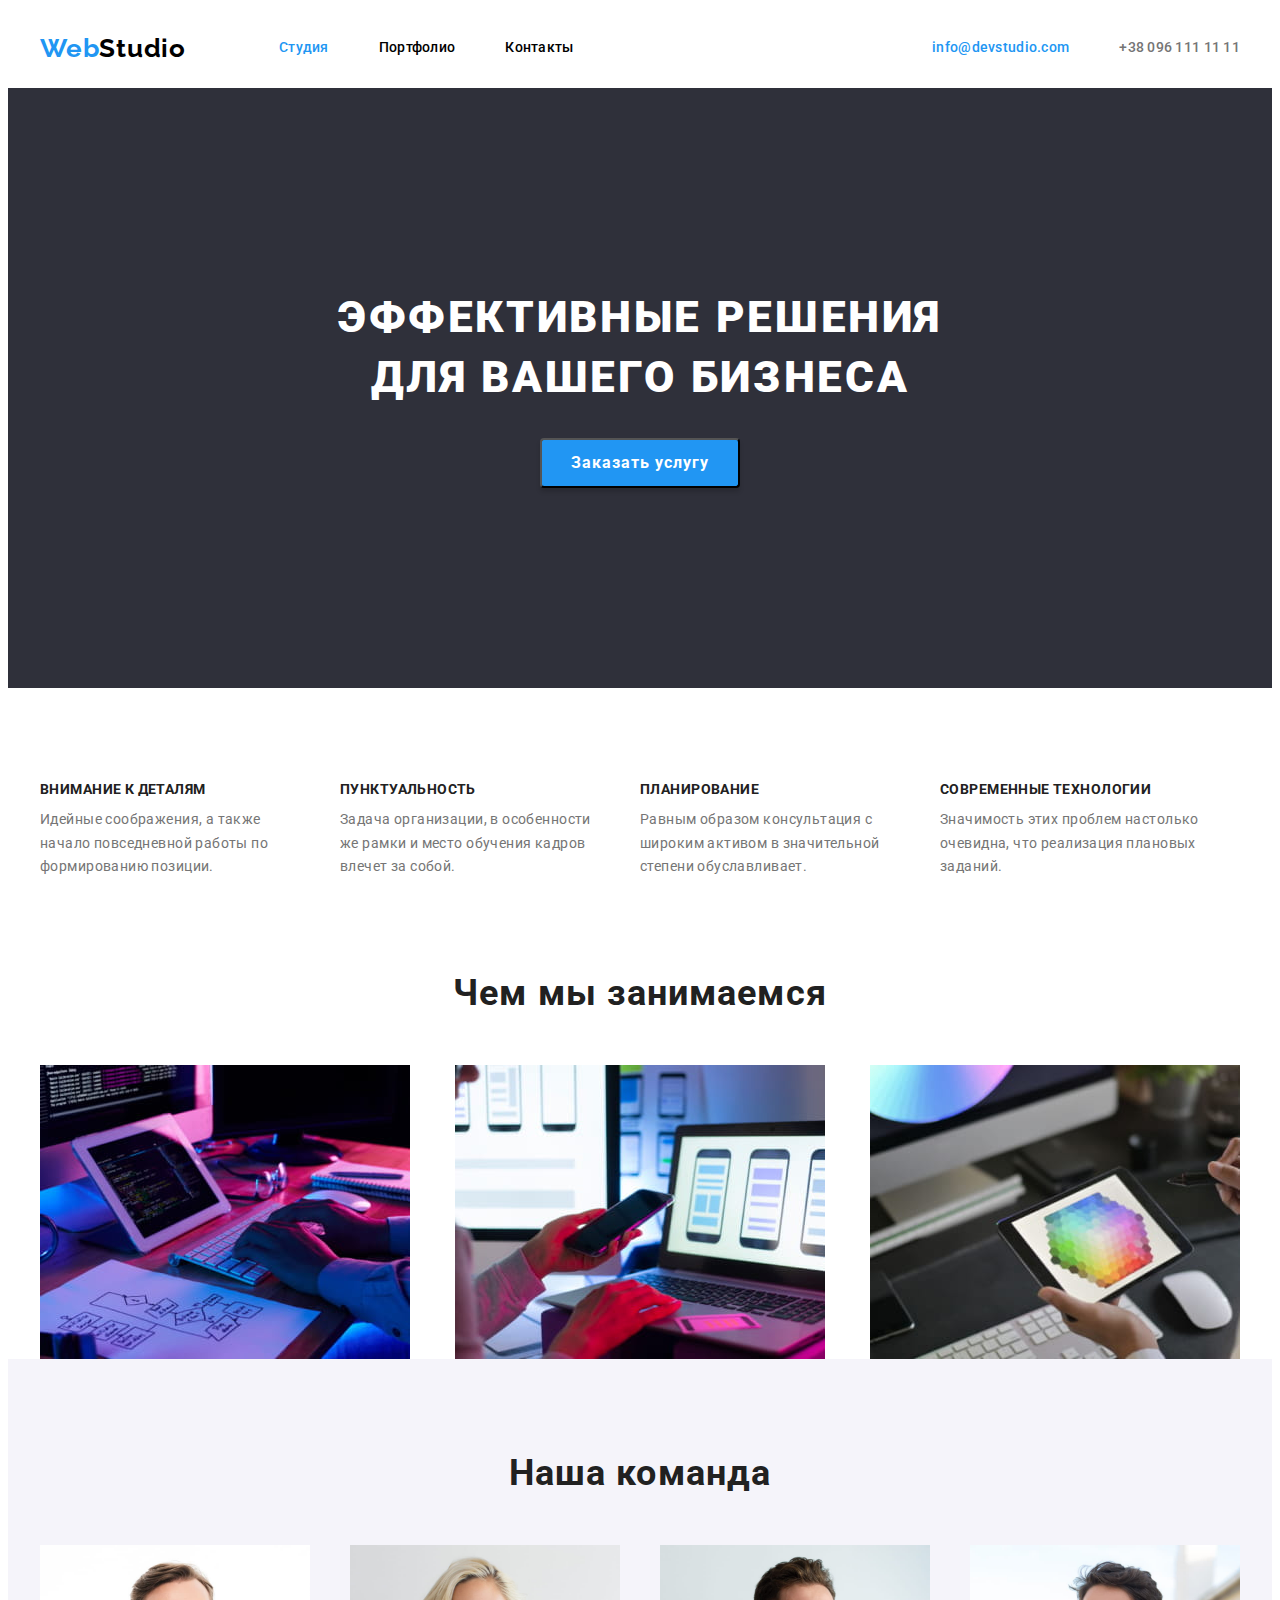
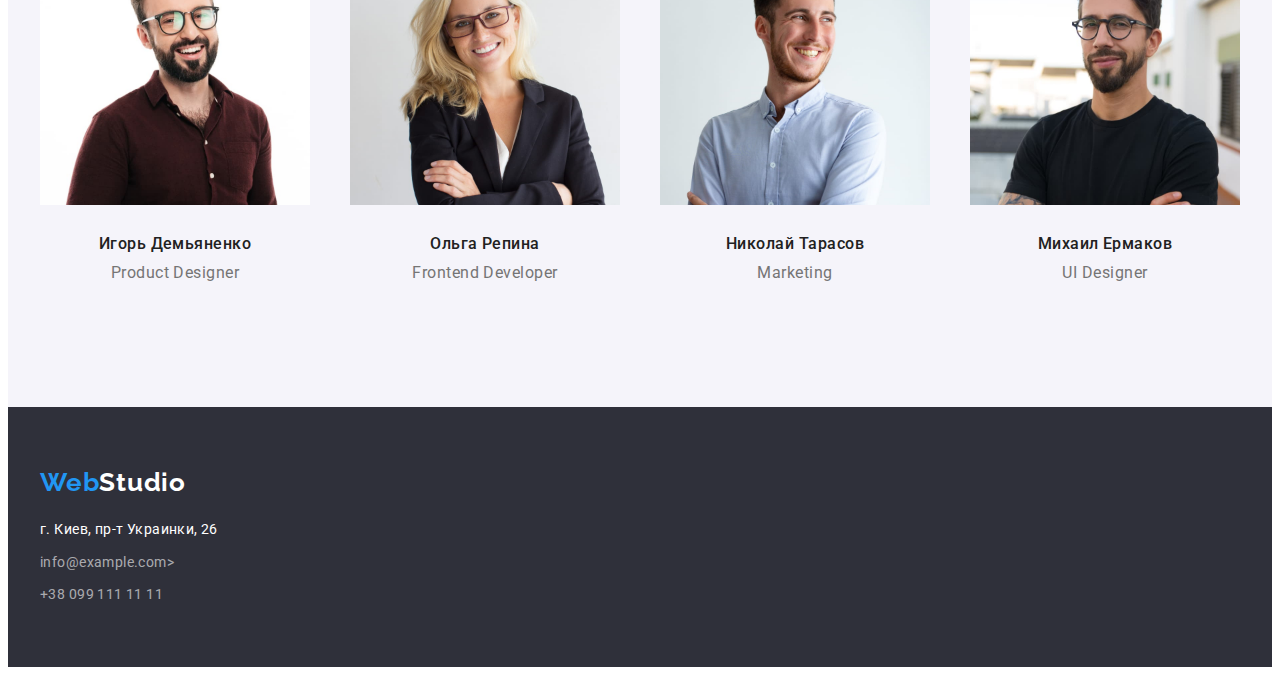
==== commit e1e8d40b: "доопрацювання" ====
--- a/index.html
+++ b/index.html
@@ -49,8 +49,8 @@
     <!-- Блок унікального контенту на сторінці -->
     <main>
         <!-- Секція Hero -->
-        <section class="hero section">
-            <div class="container">
+        <section class="hero">
+            <div class="hero-container">
                 <h1 class="hero-title">Эффективные решения для вашего бизнеса</h1>
                 <button class="hero-button" type="button">Заказать услугу</button>
             </div>
@@ -98,55 +98,65 @@
         </section>
       
        <!--Наші працівники-->   
-        <section class="team section">
+        <section class="team-section section">
             <div class="container">
                 <h2 class="team-title">Наша команда</h2>
                 <ul class="team-list list">
                     <li class="team-card">
                         <img src="./images/foto-1.jpg" alt="Фото Игорь Демьяненко" width="270" height="260"/>
+                        <div class="team-text">
                         <h3 class="team-names">Игорь Демьяненко</h3>
                         <p class="team-profession">Product Designer</p>
+                    </div>
                     </li>
         
                     <li class="team-card">
                         <img src="./images/foto-2.jpg" alt="Фото Ольга Репина " width="270" height="260"/>
-                        <h3 class="team-names">Ольга Репина</h3>
-                        <p class="team-profession">Frontend Developer</p>
+                        <div class="team-text">
+                            <h3 class="team-names">Ольга Репина</h3>
+                            <p class="team-profession">Frontend Developer</p>
+                     </div>
                     </li>
 
                     <li class="team-card">
                         <img src="./images/foto-3.jpg" alt="Фото Николай Тарасов" width="270" height="260"/>
+                        <div class="team-text">
                         <h3 class="team-names">Николай Тарасов</h3>
-                        <p class="team-profession">Marketing</p>
+                            <p class="team-profession">Marketing</p>
+                        </div>
                     </li>
         
                     <li class="team-card">
                         <img src="./images/foto-4.jpg" alt="Фото Михаил Ермаков" width="270" height="260"/>
-                        <h3 class="team-names">Михаил Ермаков</h3>
-                        <p class="team-profession">UI Designer</p>
+                        <div class="team-text">
+                            <h3 class="team-names">Михаил Ермаков</h3>
+                            <p class="team-profession">UI Designer</p>
+                        </div>
                     </li>
                 </ul>
             </div>
         </section>
     </main>
         <!-- Секція Футер-->
-    <footer class="footer">
-        <div class="footer container">
-            <a class="footer-logo link" href="./index.html">Web<span class="footer-logo-accent">Studio</span></a>
-            <address class="address">
-                <ul class="footer-list list">
-                    <li class="footer-text"> 
-                        <a class="footer-link link current-link" href="">г. Киев, пр-т Украинки, 26</a>
-                    </li>
-                    <li class="footer-text">
-                        <a class="footer-link" href="mailto:info@devstudio.com">info@example.com></a>
-                    </li>
-                    <li class="footer-text">
-                        <a class="footer-link" href="tel:+380991111111">+38 099 111 11 11</a>
-                    </li>
-                </ul>
-            </address>
-        </div>
-    </footer>
-</body>
-</html>
+        <footer class="footer">
+            <div class="container">
+                <div class="footer-text">
+                    <a class="footer-logo link" href="./index.html">Web<span class="footer-logo-accent">Studio</span></a>
+                        <address class="address">
+                        <ul class="list">
+                            <li class="footer-cont"> 
+                                <a class="footer-link link current-link" href="">г. Киев, пр-т Украинки, 26</a>
+                            </li>
+                            <li class="footer-cont">
+                                <a class="footer-link" href="mailto:info@devstudio.com">info@example.com></a>
+                            </li>
+                            <li class="footer-cont">
+                                <a class="footer-link" href="tel:+380991111111">+38 099 111 11 11</a>
+                            </li>
+                        </ul>
+                    </address>
+                </div>
+            </div>
+        </footer>
+    </body>
+    </html>
--- a/css/styles.css
+++ b/css/styles.css
@@ -1,3 +1,12 @@
+h1,
+h2,
+h3,
+h4,
+p,
+ul {
+  margin: 0;
+  padding: 0;
+}
 :root {
 /* fonts */
 --main-font: "Roboto";
@@ -24,6 +33,7 @@
     font-size: 14px;
 }
 
+
 /* common styles start */
 .link {
     text-decoration: none;
@@ -36,20 +46,28 @@
 
 .section {
     padding-top: 94px;
-    padding-bottom: 94px;
-    
-}
+    padding-right: 15px;
+    padding-left: 15px;
+}
+
 .container {
     width: 1200px;
     margin: 0 auto;
-    outline: 1.5px solid violet;
+  
+}
+img {
+    display: block;
+    max-width: 100%;
+    height: auto;
 }
 .header {
     display: flex;
 }
+
 .header-nav {
     display: flex;
     align-items: center;
+    
 }
 .header-list {
     display: flex;
@@ -70,7 +88,7 @@
 .header-list-cont {
     display: flex;
     align-items: center;
-    margin: auto;
+    margin-left: auto;
 }
 .header-list-cont .header-list-contacts {
     display: block;
@@ -138,6 +156,11 @@
 } 
 
 /* Section hero */
+.hero-container {
+    padding-top: 200px;
+    padding-bottom: 200px;
+}
+
 .hero-title {
     max-width: 696px;
     margin: 0 auto;
@@ -189,10 +212,6 @@
 
 /* Section benefits */
 
-.benefits {
-    background-color: var(--benefits-bg-cl);
-}
-
 .benefits-list {
     display: flex;
     gap: 30px;
@@ -200,6 +219,9 @@
     padding-right: 0px;
 } 
 
+.benefits-check {
+    width: 270px;
+}
 .benefits-title {
     font-weight: 700;
     font-size: 14px;
@@ -224,7 +246,9 @@
 
 .about-list {
     display: flex;
-    } 
+    justify-content: space-between;
+} 
+
 .about-item:not(:last-child)  {
     margin-right: 30px;
 } 
@@ -239,18 +263,19 @@
     margin-bottom: 50px;  
 }
  /* Section team */
- .team {
-   background-color: var(--team-bg-cl)
+.team-section {
+   background-color: var(--team-bg-cl);
+   padding-bottom: 94px;
  }
  .team-list {
     display: flex;
+    justify-content: space-between;
  }
 
 .team-card:not(:first-child)  {
     margin-left: 30px;
 }
 .team-names {
-    margin-top: 50px;
     margin-bottom: 10px;
 }
 .team-title {
@@ -273,6 +298,10 @@
     color: var(--accent-txt-cl)
 }
 
+.team-text {
+    padding-top: 30px;
+    padding-bottom: 30px;
+}
 .team-profession {
     font-weight: 400;
     font-size: 16px;
@@ -281,20 +310,15 @@
     text-align: center;
     color: var(--black-txt-cl)
 }
-/* Секція main портфоліо */
-
-.portfolio {
-    background-color: #E5E5E5;
-}
 
 /* Секція кнопок портфоліо */
 
 .button-list {
     display: flex;
-    gap: 30px;
+    gap: 8px;
     margin: 0 auto;
     justify-content: center;
-    margin-bottom: 34px;
+    margin-bottom: 50px;
 }
 
 .button-special:hover,
@@ -310,6 +334,10 @@
     border: none;
     background-color: var(--blue-txt-cl);
     color: var(--white-tht-cl);
+    padding-top: 6px;
+    padding-right: 22px;
+    padding-bottom: 6px;
+    padding-left: 22px;
 }
 
 .button-name:hover,
@@ -327,27 +355,31 @@
     cursor: pointer;
     border: none;
     background-color: #F5F4FA;
+    padding-top: 6px;
+    padding-right: 22px;
+    padding-bottom: 6px;
+    padding-left: 22px;
 }
 
 /* Секція зображень */
 
+.section-portfolio {
+    padding-top: 94px;
+    padding-bottom: 94px;
+    padding-right: 15px;
+    padding-left: 15px;
+}
 .image-list {
     display: flex;
     flex-wrap: wrap;
-    justify-content: space-between;
-    margin: -15px;
-    padding-left: 0px;
-    padding-right: 0px;
-    
-}
+    align-items: center;
+}
+
 .image-portfolio {
     flex-basis: calc((100% - 30px * 3) / 3);
-    margin: 15px;
-}
-.image-picture {
-    flex-basis: 370px;
-    gap: 30px;
-}
+    margin: 15px; 
+}
+
 .image-title {
     margin-top: 20px;
     margin-bottom: 4px;
@@ -360,6 +392,13 @@
     letter-spacing: 0.06em;
     color: #212121;
 }
+.image-text {
+    padding-top: 20px;
+    padding-right: 24px;
+    padding-bottom: 20px;
+    padding-left: 24px;
+    border: 1px solid #EEEEEE;
+}
 
 .image-description {
     font-weight: 400;
@@ -367,17 +406,15 @@
     line-height: 1.88;
     letter-spacing: 0.03em;
     color: #757575;
-    border-bottom: 1px solid #EEEEEE;
+    
     
 }
 /* Футер */
 
 .footer {
-    padding-top: 60px;
-    padding-bottom: 60px;
     background-color: var(--black-bg-cl);
 }
-
+    
 .footer-logo.link {
     font-family: 'Raleway';
     font-style: normal;
@@ -387,7 +424,10 @@
     letter-spacing: 0.03em;
     color: var(--blue-txt-cl);
 }
-
+.footer-text {
+    padding-top: 60px;
+    padding-bottom: 60px;
+}
 .footer-logo-accent {
     color: var(--white-tht-cl);
     text-decoration: none;
@@ -398,8 +438,9 @@
 }
 
 .address {
-    padding-left: 0px;
-}
+    margin-top: 20px;
+}   
+
 .footer-link:hover,
 .footer-link:focus  {
     color: var(--white-tht-cl);
@@ -415,7 +456,7 @@
     color: rgba(255, 255, 255, 0.6);
     text-decoration: none;
 }
-.footer-link:not(:last-child) {
+.footer-cont:not(:last-child) {
     margin-bottom: 9px;
 }
 
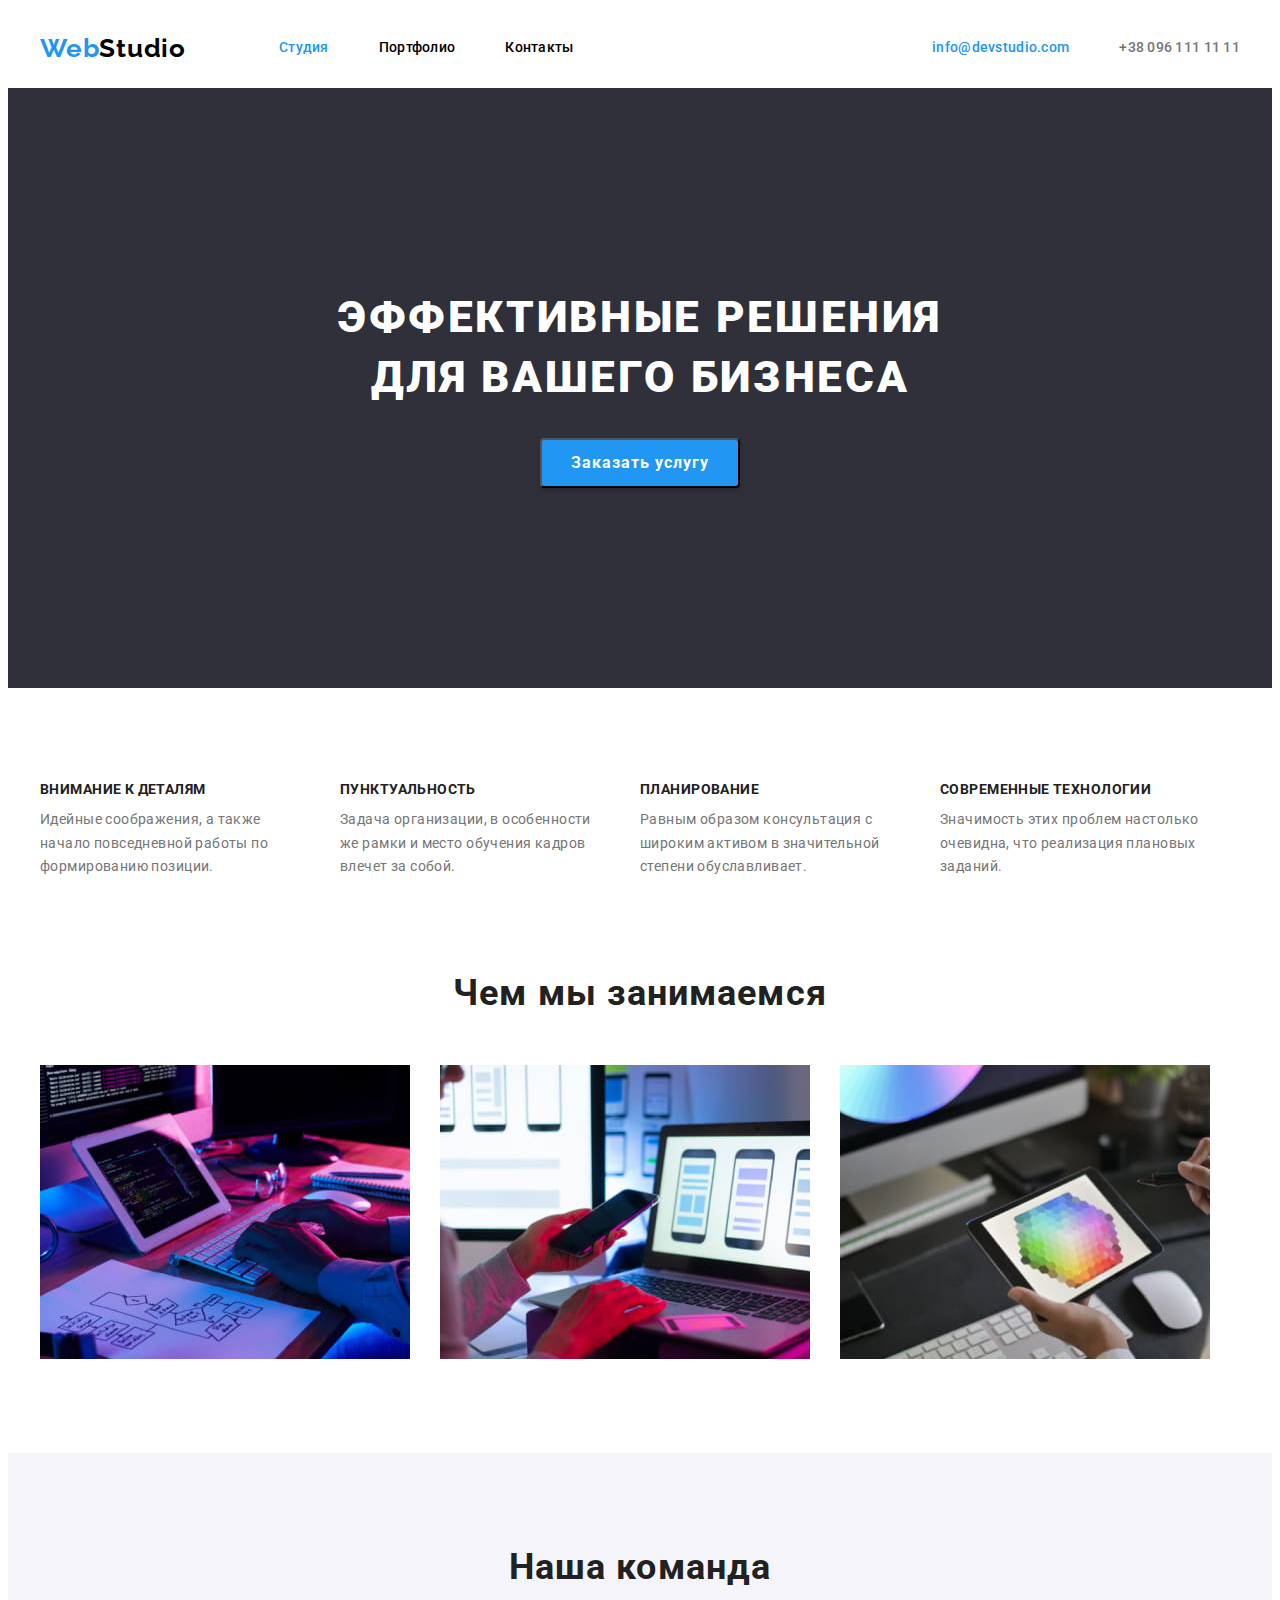
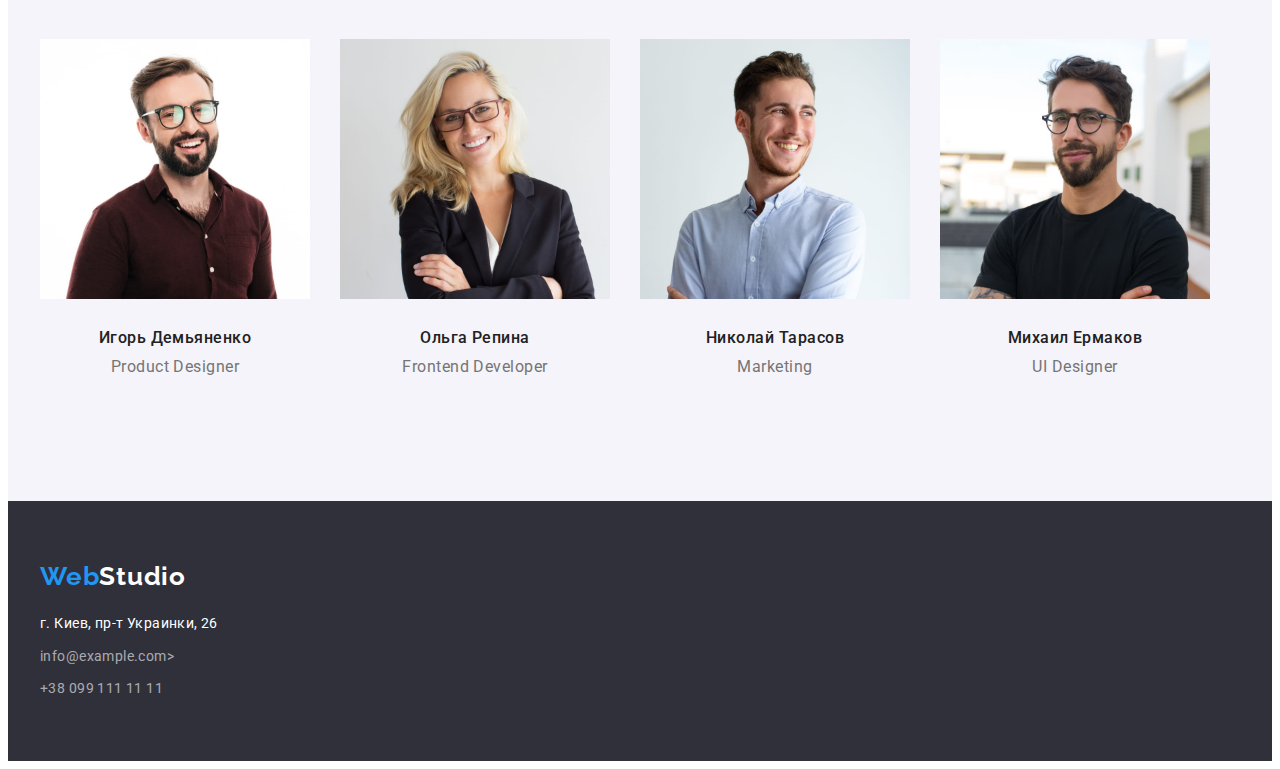
==== commit 5a1b3c3a: "доопрацювання 2" ====
--- a/index.html
+++ b/index.html
@@ -50,13 +50,13 @@
     <main>
         <!-- Секція Hero -->
         <section class="hero">
-            <div class="hero-container">
+            <div class="hero-container container">
                 <h1 class="hero-title">Эффективные решения для вашего бизнеса</h1>
                 <button class="hero-button" type="button">Заказать услугу</button>
             </div>
         </section> 
-    <!-- Наші переваги -->
-       <section class="benefits section">
+    <!-- Section benefits -->
+       <section class="benefits-section">
             <div class="container">
                 <h2 hidden>Наш подход к работе</h2>
                 <ul class="benefits-list list">
@@ -79,8 +79,8 @@
                 </ul>
             </div>
        </section>
-    <!--Про нас-->
-       <section class="about section">
+    <!--Section about-->
+       <section class="about-section section">
             <div class="container">
                 <h2 class="about-title">Чем мы занимаемся</h2>
                 <ul class="about-list list">
@@ -97,7 +97,7 @@
             </div>
         </section>
       
-       <!--Наші працівники-->   
+       <!--Section team-->   
         <section class="team-section section">
             <div class="container">
                 <h2 class="team-title">Наша команда</h2>
--- a/css/styles.css
+++ b/css/styles.css
@@ -33,7 +33,6 @@
     font-size: 14px;
 }
 
-
 /* common styles start */
 .link {
     text-decoration: none;
@@ -43,18 +42,17 @@
     list-style: none;
 }
 /* common styles end */
-
-.section {
-    padding-top: 94px;
-    padding-right: 15px;
-    padding-left: 15px;
+.header {
+    display: flex;
 }
 
 .container {
     width: 1200px;
     margin: 0 auto;
-  
-}
+    padding-right: 15px;
+    padding-left: 15px;
+}
+
 img {
     display: block;
     max-width: 100%;
@@ -66,9 +64,9 @@
 
 .header-nav {
     display: flex;
-    align-items: center;
-    
-}
+    align-items: center;  
+}
+
 .header-list {
     display: flex;
     margin-left: 93px;
@@ -81,7 +79,6 @@
     margin-right: 50px;
 }
 .header-list .header-link {
-    
     padding-top: 32px;
     padding-bottom: 32px;
 }
@@ -101,7 +98,7 @@
     margin-right: 50px;
 }
 
-/* Header sestion */
+/* Header section */
 
 .header-link:hover,
 .header-link:focus {
@@ -156,6 +153,10 @@
 } 
 
 /* Section hero */
+
+.hero {
+    background-color: var(--black-bg-cl)
+}
 .hero-container {
     padding-top: 200px;
     padding-bottom: 200px;
@@ -166,9 +167,7 @@
     margin: 0 auto;
     margin-bottom: 30px;
 }
-.hero {
-    background-color: var(--black-bg-cl)
-}
+
 .hero-title {
     font-weight: 900;
     font-size: 44px;
@@ -212,9 +211,12 @@
 
 /* Section benefits */
 
+.benefits-section {
+    padding-top: 94px;
+    padding-bottom: 94px;
+}
 .benefits-list {
     display: flex;
-    gap: 30px;
     padding-left: 0px;
     padding-right: 0px;
 } 
@@ -222,6 +224,9 @@
 .benefits-check {
     width: 270px;
 }
+.benefits-check:not(:last-child) {
+    margin-right: 30px;
+}
 .benefits-title {
     font-weight: 700;
     font-size: 14px;
@@ -241,12 +246,11 @@
 
 /* Section about */
 .about-section {
-    background-color: var(--benefits-bg-cl);
+    padding-bottom: 94px;
 }
 
 .about-list {
     display: flex;
-    justify-content: space-between;
 } 
 
 .about-item:not(:last-child)  {
@@ -264,12 +268,12 @@
 }
  /* Section team */
 .team-section {
-   background-color: var(--team-bg-cl);
-   padding-bottom: 94px;
+    padding-top: 94px;
+    padding-bottom: 94px;
+    background-color: var(--team-bg-cl); 
  }
  .team-list {
     display: flex;
-    justify-content: space-between;
  }
 
 .team-card:not(:first-child)  {
@@ -303,12 +307,17 @@
     padding-bottom: 30px;
 }
 .team-profession {
-    font-weight: 400;
     font-size: 16px;
     line-height: 1.18;
     letter-spacing: 0.03em;
     text-align: center;
     color: var(--black-txt-cl)
+}
+
+/* Портфоліо */
+.header-portfolio {
+    display: flex;
+    border-bottom: 1px solid #ECECEC;
 }
 
 /* Секція кнопок портфоліо */
@@ -364,15 +373,15 @@
 /* Секція зображень */
 
 .section-portfolio {
-    padding-top: 94px;
-    padding-bottom: 94px;
-    padding-right: 15px;
-    padding-left: 15px;
-}
+    padding-top: 97px;
+    padding-bottom: 91px;
+}
+
 .image-list {
     display: flex;
     flex-wrap: wrap;
     align-items: center;
+    margin: -15px;
 }
 
 .image-portfolio {
@@ -381,7 +390,6 @@
 }
 
 .image-title {
-    margin-top: 20px;
     margin-bottom: 4px;
 }
 
@@ -413,6 +421,8 @@
 
 .footer {
     background-color: var(--black-bg-cl);
+    padding-top: 60px;
+    padding-bottom: 60px;
 }
     
 .footer-logo.link {
@@ -424,10 +434,7 @@
     letter-spacing: 0.03em;
     color: var(--blue-txt-cl);
 }
-.footer-text {
-    padding-top: 60px;
-    padding-bottom: 60px;
-}
+
 .footer-logo-accent {
     color: var(--white-tht-cl);
     text-decoration: none;
